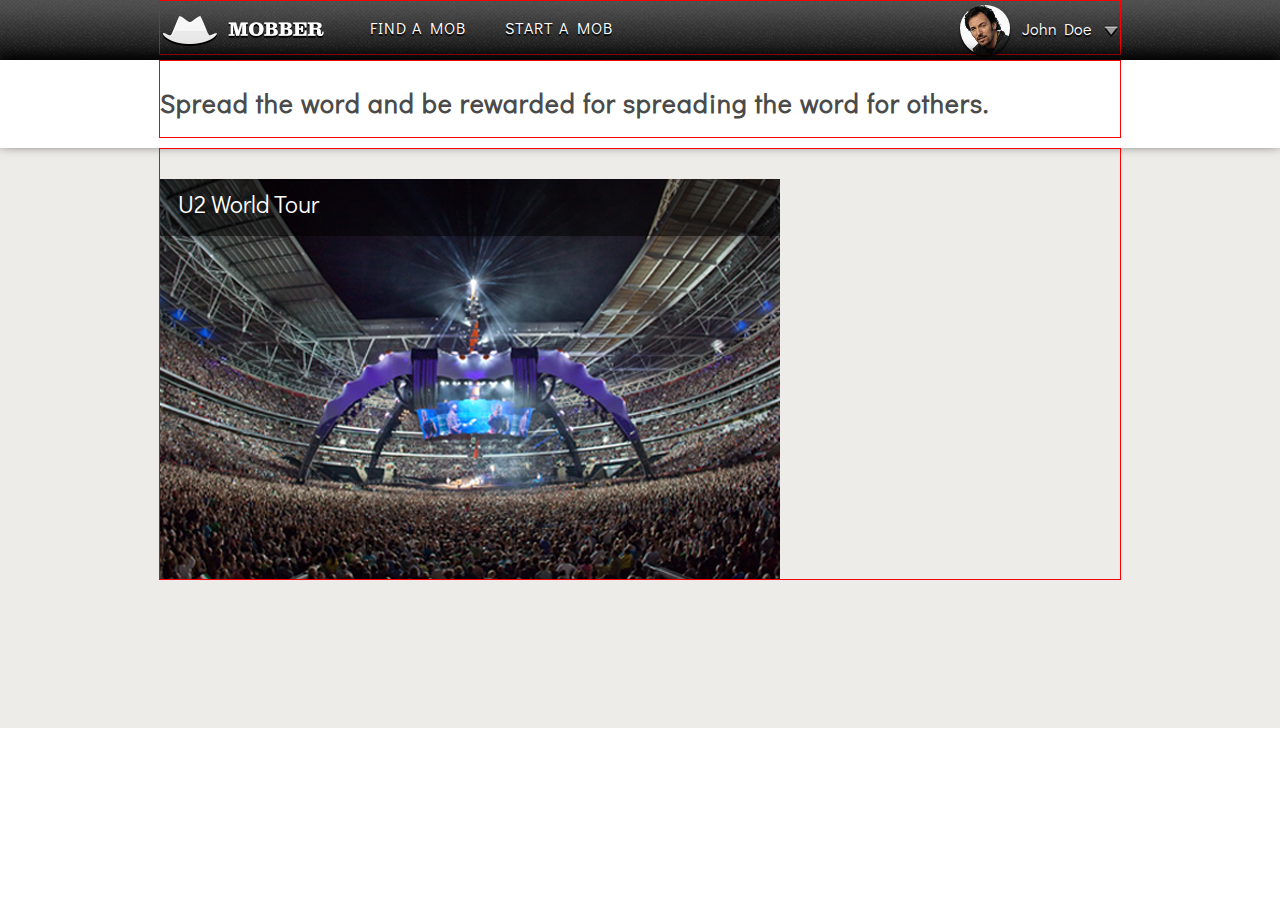
==== index.html @ 50f4acad "Inserted new corrections" ====
<!doctype html>
<html>
<head>
  <title>HTML and CSS</title>
  <link rel="stylesheet" type="text/css" href="main.css">
  <link href='http://fonts.googleapis.com/css?family=Didact+Gothic' rel='stylesheet' type='text/css'>
</head>
<body>

<!-- Header Section -->

  <div class="header">
    <div class="container">
      <img class="mobber-logo" src="img/logo.png">
      <ul class="nav">
       <li>Find a Mob</li>
       <li>Start a Mob</li>
      </ul>
      <div class="user-menu">
        <img class="avatar" src="img/bruce.jpg">
        <span class="user-name">John Doe</span>
        <img class="caret" src="img/caret.png">
      </div>
    </div>
  </div>

<!-- Subheader Section -->

  <div class="subheader">
    <div class="container">
      <h1>Spread the word and be rewarded for spreading the word for others.</h1>
    </div>
  </div>

<!-- Banner Section -->

  <div class="banner">
    <div class="container">
      <img class="arena" src="img/arena.jpg">
      <div class="arena-bar">
      <h2>U2 World Tour</h2>
      </div>
    </div>
  </div>  
</body>
</html>
---- main.css ----
body {
  margin: 0;
  padding: 0;
  font-family: 'Didact Gothic', sans-serif;
  background-color: white;
}
 
body * {
  vertical-align: top;
}

.container {
  border: 1px solid red;
  width: 960px;
  margin: 0 auto;
  position: relative;
}

.header {
	display: block;
	width: 100%;
	padding-right: 0;
	margin: 0;
	background-color: gray;
	background: url('img/bg.png') repeat-x top left;
	height: 60px;
}

/* make EVERYTHING inside the header inline-block*/
.header .container * {
	display: inline-block;
	color: white;
	position: relative;
	text-shadow: 0 2px 1px #000;
}

.mobber-logo {
	padding-top: 12px;
}

.header .nav .user-menu {
	margin: 17px 0 0 20px;
	padding-top: 0;
	padding-left: 15px;
}

.header .nav li {
	font-size: 16px;
	letter-spacing: 1px; 
	display: inline;
	margin-top: 28px;
	margin-right: 35px;
	list-style-type: none;
	text-transform: uppercase;
}

.avatar {
	height: 50px;
	width: 50px;
	border-radius: 50%;
	padding-top: 4px;
	box-shadow: 0px 2px 2px #000;
	display: inline-block;
}

.header .container .user-menu {
	display: inline-block;
	position: absolute;
	right: 0;
	width:160px;
}

.user-name {
	display: inline-block;
	padding-top: 17px;
	padding-left: 8px;
	padding-right: 7px;
}

.caret {
	display: inline-block;
	margin-top: 23px;
}

/* Subheader Section */

.subheader {
	position: relative;
	display: inline-block;
	width: 100%;
	padding-right: 0;
	margin: 0;
	background-color: white;
	box-shadow: 0px -5px 12px #000;
	height: 88px;
}

.container h1 {
	font-size: 26px;
	margin-top: 25px;
	letter-spacing: 1px;
	color: rgba(50, 50, 50, 0.9);
}

/* Banner Section */

.banner {
	display: inline-block;
	width: 100%;
	padding-right: 0;
	margin: 0;
	background-color: rgb(238, 236, 232);
	height: 580px;
}

.arena {
	margin-top: 30px;
	position: relative;
}

.arena-bar {
	width: 620px;
	height: 57px;
	background-color: rgba(0, 0, 0, .5);
	position: absolute;
	top: 30px;

}

.arena-bar h2 {
	color: white;
	margin-left: 18px;
	margin-top: 9px;
	font-size: 24px;
	font-weight: lighter;
}
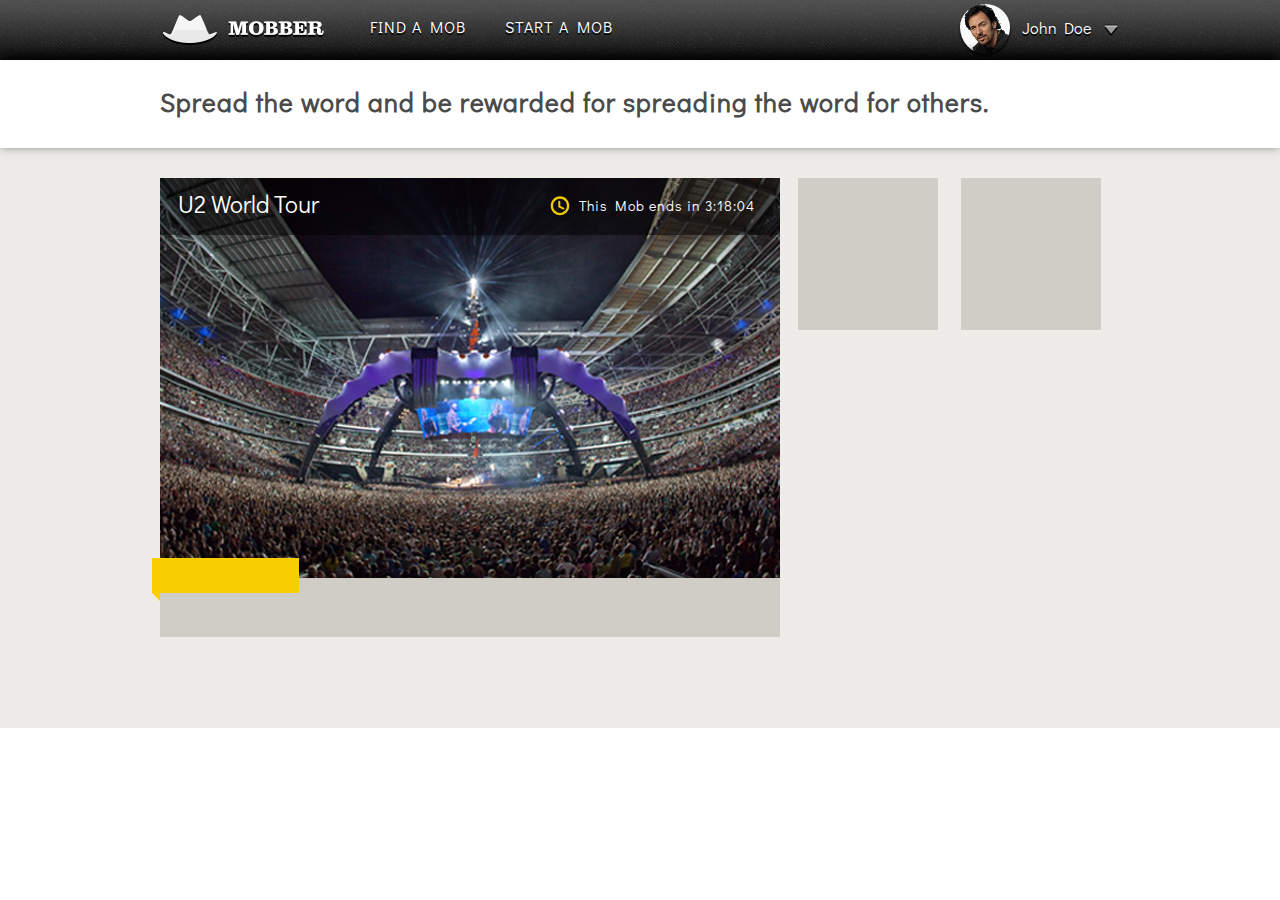
==== commit 4f1b9920: "3:08AM" ====
--- a/index.html
+++ b/index.html
@@ -36,9 +36,24 @@
 
   <div class="banner">
     <div class="container">
-      <img class="arena" src="img/arena.jpg">
-      <div class="arena-bar">
-      <h2>U2 World Tour</h2>
+      <div class="left-container">
+        <div>
+        <img class="arena" src="img/arena.jpg">
+        </div>
+            <div class="arena-bar">
+              <h2>U2 World Tour</h2>
+                <div class="bar-info">
+                  <img src="img/clock.svg">
+                  <span>This Mob ends in 3:18:04</span>
+                </div>
+            </div>
+                <div class="el"></div>
+                <div class="caption">
+                </div>
+      </div>
+      <div class="right-container">
+        <div class="box-one"></div>
+        <div class="box-two"></div>
       </div>
     </div>
   </div>  
--- a/main.css
+++ b/main.css
@@ -10,7 +10,6 @@
 }
 
 .container {
-  border: 1px solid red;
   width: 960px;
   margin: 0 auto;
   position: relative;
@@ -130,16 +129,97 @@
 .arena-bar h2 {
 	color: white;
 	margin-left: 18px;
-	margin-top: 9px;
+	margin-top: 10px;
 	font-size: 24px;
 	font-weight: lighter;
 }
 
-
-
-
-
-
-
-
-
+.arena-bar img {
+	margin-right: 5px;
+	top: 80px;
+}
+
+.bar-info {
+	position: absolute;
+	top: 18px;
+	right: 25px;
+	font-size: 14px;
+	color: white;
+	letter-spacing: 1px;
+}
+
+.el {
+	display: block;
+	position: relative;
+	top: -20px;
+	height: 35px;
+	left: -8px;
+	width: 147px;
+	background: #f9ce00;
+	}
+	
+.el:before, el:after {
+	content: '';
+	display: block;
+	position: absolute;
+	border-style: solid;
+	}
+	
+.el:before {
+	display: block;
+	left: 0;
+	top: 35px;
+	border-width: 4px;
+	border-color: #f9ce00 #f9ce00 transparent transparent;
+	}
+	
+.el:after {
+	display: none;
+	right: 0;
+	top: 35px;
+	border-width: 4px;
+	border-color: #f9ce00 transparent transparent #f9ce00;
+	}
+
+.left-container {
+  width: 620px;
+  height: 580px;	
+  display: inline-block;
+}
+
+.right-container {
+	margin-left: -6px;
+	width: 330px;
+	height: 580px;	
+	display: inline-block;
+}
+
+.box-one {
+	margin-left: 20px;
+	margin-top: 30px; 
+	width: 140px;
+	height: 152px;
+	background-color: rgb(208, 205, 199);
+	display: inline-block;
+}
+
+.box-two {
+	margin-left: 19px;
+	margin-top: 30px; 
+	width: 140px;
+	height: 152px;
+	background-color: rgb(208, 205, 199);
+	display: inline-block;
+}
+
+.caption {
+	margin-top: -60px;
+	width: 620px;
+	height: 84px;
+	background-color: rgb(208, 205, 199);
+}
+
+
+
+
+
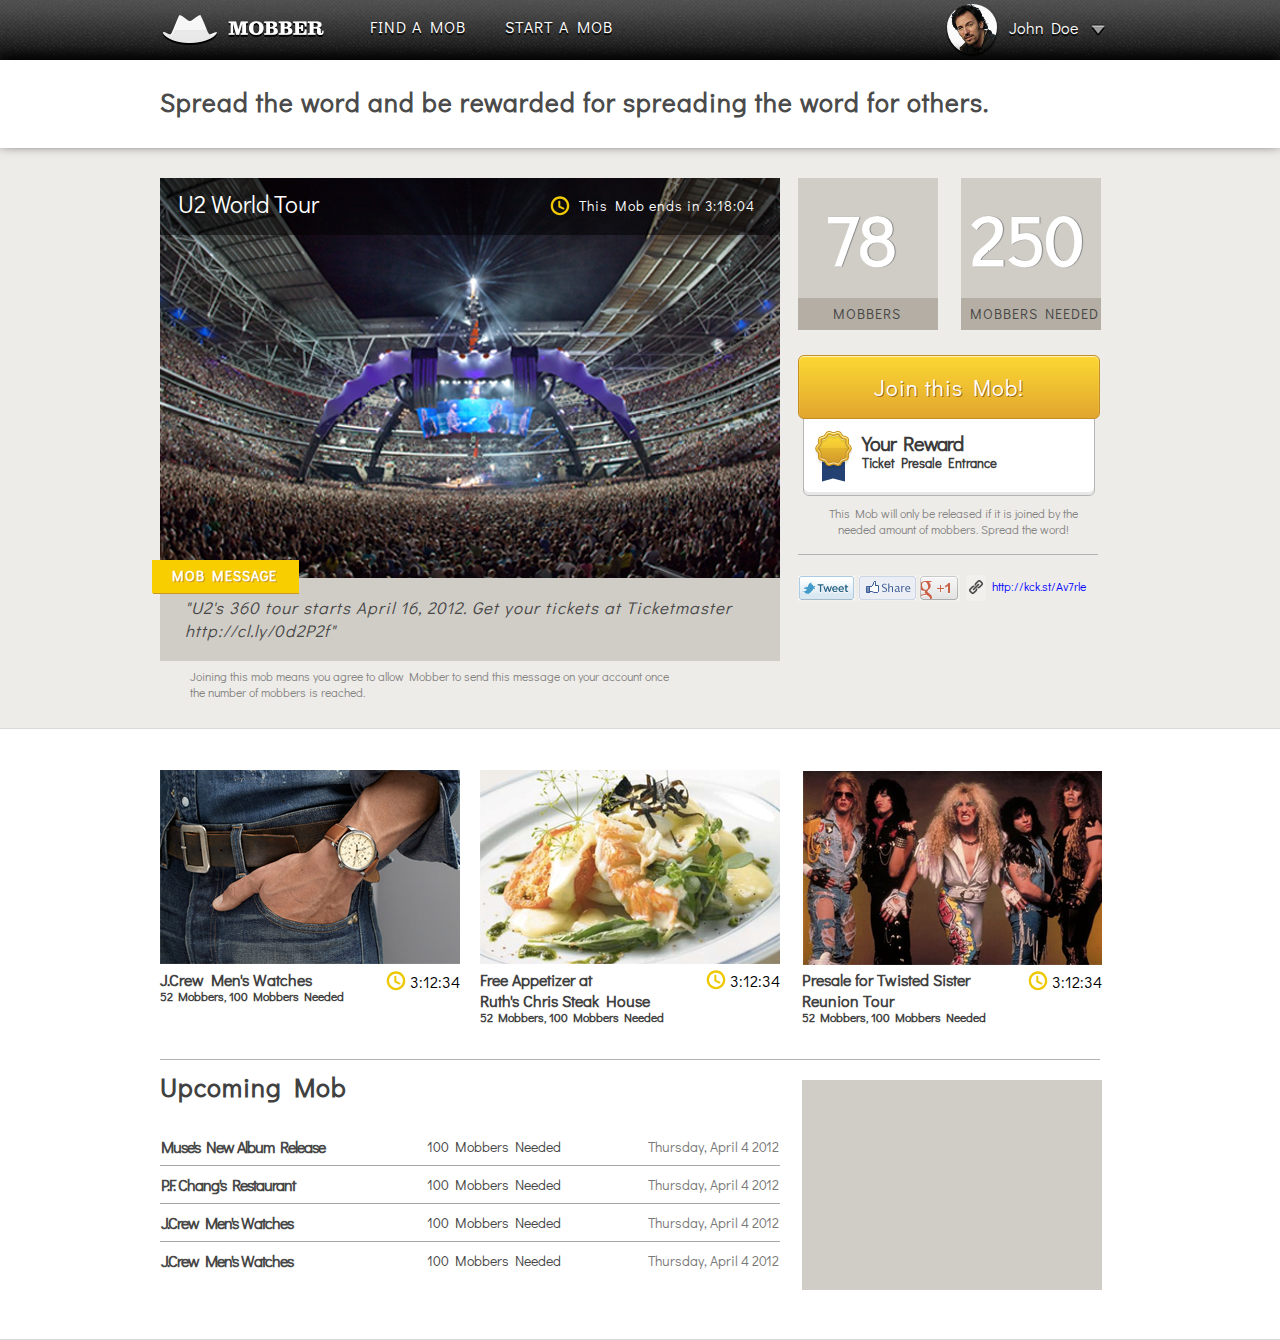
==== commit 4cd9c2c7: "Pre Footer" ====
--- a/index.html
+++ b/index.html
@@ -36,26 +36,146 @@
 
   <div class="banner">
     <div class="container">
-      <div class="left-container">
+
+<!-- Left Column Banner Section -->
+
+      <div class="left-column">
         <div>
         <img class="arena" src="img/arena.jpg">
         </div>
             <div class="arena-bar">
               <h2>U2 World Tour</h2>
                 <div class="bar-info">
-                  <img src="img/clock.svg">
+                  <img class="clock" src="img/clock.svg">
                   <span>This Mob ends in 3:18:04</span>
                 </div>
             </div>
-                <div class="el"></div>
+                <div class="el">
+                  <h1>MOB MESSAGE</h1>
+                </div>
                 <div class="caption">
+                  <h1>"U2's 360 tour starts April 16, 2012. Get your tickets at Ticketmaster<br>http://cl.ly/0d2P2f"</h1>
                 </div>
+                <div class="bottom-copy">
+                  <p>Joining this mob means you agree to allow Mobber to send this message on your account once<br>the number of mobbers is reached.</p>
+                </div>  
       </div>
-      <div class="right-container">
-        <div class="box-one"></div>
-        <div class="box-two"></div>
+
+<!-- Banner Right Column -->
+
+      <div class="right-column">
+        <div class="box-one">
+          <p>78</p>  
+          <div class="small-box-one">
+            <h1>MOBBERS</h1>
+          </div>
+        </div>
+        <div class="box-two">
+            <p>250</p>
+          <div class="small-box-two">
+            <h1>MOBBERS NEEDED</h1>
+          </div>
+        </div>
+        <div class="large-button">
+          <h1>Join this Mob!</h1>
+        </div>
+        <div class="reward-box">
+          <img class="ribbon" src="img/ribbon.png">
+          <h1>Your Reward</h1>
+          <h2>Ticket Presale Entrance</h2>
+        </div>
+        <div class="right-copy">
+          <p>This Mob will only be released if it is joined by the<br>needed amount of mobbers. Spread the word!</p>
+        </div>
+        <div class="line"></div>  
+        <div class="social">
+          <img class="twitter-button" src="img/twitter.png">
+          <img class="facebook-button" src="img/facebook.png">
+          <img class="google-button" src="img/google.png">
+          <img class="link-button" src="img/link.png">
+          <div class="social-link">
+            <span>http://kck.st/Av7rle</span>
+          </div>
+        </div>
       </div>
     </div>
-  </div>  
+  </div>
+
+<!-- Bottom Banner Left Column -->
+
+  <div class="bottom-banner">
+    <div class="container">
+      <div class="gray-line"></div>
+      <div class="left-column">
+        
+        <div class="thumbnail-1">
+          <img class="jcrew-photo" src="img/jcrew.png">
+          <h2>J.Crew Men's Watches</h2>
+          <h3>52 Mobbers, 100 Mobbers Needed</h3>
+          <div class="jcrew-time">
+            <img class="thumb-clock" src="img/clock.svg">
+            <span>3:12:34</span>
+          </div>
+        </div>
+        
+        <div class="thumbnail-2">
+          <img class="ruthchris-photo" src="img/ruthchris.png">
+          <h2>Free Appetizer at<br>Ruth's Chris Steak House</h2>
+          <h3>52 Mobbers, 100 Mobbers Needed</h3>
+          <div class="ruthchris-time">
+            <img class="thumb-clock" src="img/clock.svg">
+            <span>3:12:34</span>
+          </div>
+        </div>
+        <div class="mob-title">
+          <h1>Upcoming Mob</h1>
+        </div>
+        <table class="mob-table">
+          <tr>
+            <td class="col-1">Muse's New Album Release</td>
+            <td class="col-2">100 Mobbers Needed</td>
+            <td class="col-3">Thursday, April 4 2012</td>
+          </tr>
+          <tr>
+            <td class="col-1">P.F. Chang's Restaurant</td>
+            <td class="col-2">100 Mobbers Needed</td>
+            <td class="col-3">Thursday, April 4 2012</td>
+          </tr>
+          <tr>
+            <td class="col-1">J.Crew Men's Watches</td>
+            <td class="col-2">100 Mobbers Needed</td>
+            <td class="col-3">Thursday, April 4 2012</td>
+          </tr>
+          <tr>
+            <td class="col-1-nb" class="col-1">J.Crew Men's Watches</td>
+            <td class="col-2-nb" class="col-2">100 Mobbers Needed</td>
+            <td class="col-3-nb" class="col-3">Thursday, April 4 2012</td>
+          </tr>
+        </table>
+      </div>
+
+<!-- Bottom Banner right Column -->
+
+      <div class="right-column">
+
+        <div class="thumbnail-3">
+          <img class="twistedsister-photo" src="img/twistedsister.png">
+          <h2>Presale for Twisted Sister<br>Reunion Tour</h2>
+          <h3>52 Mobbers, 100 Mobbers Needed</h3>
+          <div class="twisted-time">
+            <img class="thumb-clock" src="img/clock.svg">
+            <span>3:12:34</span>
+          </div>
+        </div>
+        <div class="start-mob">
+        </div>  
+      </div>
+    </div>
+  </div>
+
 </body>
-</html>+</html>
+
+
+
+
--- a/main.css
+++ b/main.css
@@ -14,6 +14,11 @@
   margin: 0 auto;
   position: relative;
 }
+
+.left-column {
+	width: 620px;
+	position: relative;
+}	
 
 .header {
 	display: block;
@@ -60,13 +65,24 @@
 	padding-top: 4px;
 	box-shadow: 0px 2px 2px #000;
 	display: inline-block;
+	-webkit-transition: all 1s ease;
+}
+
+.avatar:hover {
+	height: 50px;
+	width: 50px;
+	border-radius: 50%;
+	padding-top: 4px;
+	box-shadow: 0px 2px 2px #000;
+	display: inline-block;
+	-webkit-transform: rotate(1080deg);
 }
 
 .header .container .user-menu {
 	display: inline-block;
 	position: absolute;
 	right: 0;
-	width:160px;
+	width: 173px;
 }
 
 .user-name {
@@ -101,9 +117,10 @@
 	color: rgba(50, 50, 50, 0.9);
 }
 
-/* Banner Section */
+/* Main Banner Section */
 
 .banner {
+	border-bottom: 1px solid rgb(217, 217, 217);
 	display: inline-block;
 	width: 100%;
 	padding-right: 0;
@@ -112,7 +129,15 @@
 	height: 580px;
 }
 
-.arena {
+/* This is the Top Banner Left Column */
+
+.banner .left-column {
+  width: 620px;
+  height: 580px;	
+  display: inline-block;
+}
+
+.banner .left-column .arena {
 	margin-top: 30px;
 	position: relative;
 }
@@ -123,7 +148,6 @@
 	background-color: rgba(0, 0, 0, .5);
 	position: absolute;
 	top: 30px;
-
 }
 
 .arena-bar h2 {
@@ -134,9 +158,16 @@
 	font-weight: lighter;
 }
 
-.arena-bar img {
+.clock {
 	margin-right: 5px;
 	top: 80px;
+	-webkit-transition: all 1s ease;
+}
+
+.clock:hover {
+	margin-right: 5px;
+	top: 80px;
+	-webkit-transform: rotate(1080deg);
 }
 
 .bar-info {
@@ -149,26 +180,31 @@
 }
 
 .el {
-	display: block;
-	position: relative;
-	top: -20px;
-	height: 35px;
+	display: inline-block;
+	position: relative;
+	top: -18px;
+	height: 33px;
 	left: -8px;
 	width: 147px;
 	background: #f9ce00;
 	}
-	
-.el:before, el:after {
-	content: '';
-	display: block;
-	position: absolute;
-	border-style: solid;
-	}
+
+.el h1 {
+	color: white;
+	margin-left: 1px;
+	padding-bottom: 8px;
+	padding-left: 19px;
+	margin-top: 6px;
+	font-size: 14px;
+	font-weight: bold;
+	border-bottom: 1px solid rgb(201, 150, 40);
+	text-shadow: 1px 1px 0px rgb(201, 150, 40);
+}
 	
 .el:before {
 	display: block;
 	left: 0;
-	top: 35px;
+	top: 33px;
 	border-width: 4px;
 	border-color: #f9ce00 #f9ce00 transparent transparent;
 	}
@@ -181,13 +217,36 @@
 	border-color: #f9ce00 transparent transparent #f9ce00;
 	}
 
-.left-container {
-  width: 620px;
-  height: 580px;	
-  display: inline-block;
-}
-
-.right-container {
+.caption {
+	margin-top: -33px;
+	width: 620px;
+	height: 83px;
+	background-color: rgb(208, 205, 199);
+}
+
+.caption h1 {
+	position: absolute;
+	color: rgb(71, 70, 70);
+	margin-left: 25px;
+	margin-top: 18px;
+	font-size: 17px;
+	font-style: italic;
+	font-weight: lighter;
+}
+
+.bottom-copy p {
+	position: relative;
+	color: rgb(132, 131, 131);
+	margin-left: 30px;
+	margin-top: 7px;
+	font-size: 12px;
+	font-weight: lighter;
+	letter-spacing: 0px;
+}
+
+/* This is the Top Banner Right Column */
+
+.banner .right-column {
 	margin-left: -6px;
 	width: 330px;
 	height: 580px;	
@@ -203,6 +262,17 @@
 	display: inline-block;
 }
 
+.box-one p {
+	color: white;
+	position: absolute;
+	margin-left: 28px;
+	margin-bottom: 0px;
+	margin-top: 15px;
+	font-size: 70px;
+	font-weight: bolder;
+	text-shadow: 1px 0px 1px gray; 
+}
+
 .box-two {
 	margin-left: 19px;
 	margin-top: 30px; 
@@ -212,10 +282,340 @@
 	display: inline-block;
 }
 
-.caption {
-	margin-top: -60px;
+.box-two p {
+	color: white;
+	position: absolute;
+	margin-left: 10px;
+	margin-bottom: 0px;
+	margin-top: 15px;
+	font-size: 70px;
+	font-weight: bolder;
+	text-shadow: 1px 0px 1px gray; 
+}
+
+.small-box-one {
+	position: absolute;
+	margin-left: 0px;
+	margin-top: 120px; 
+	width: 140px;
+	height: 32px;
+	background-color: rgb(180, 174, 164);
+	display: inline-block;
+}
+
+.small-box-one h1 {
+	color: rgb(71, 70, 70);
+	margin-left: 35px;
+	margin-top: 6px;
+	font-size: 14px;
+	font-weight: lighter;
+}
+
+.small-box-two {
+	position: absolute;
+	margin-left: 0px;
+	margin-top: 120px; 
+	width: 140px;
+	height: 32px;
+	background-color: rgb(180, 174, 164);
+	display: inline-block;
+}
+
+.small-box-two h1 {
+	color: rgb(71, 70, 70);
+	margin-left: 9px;
+	margin-top: 6px;
+	font-size: 14px;
+	font-weight: lighter;
+}
+
+.large-button {
+	position: relative;
+	width: 300px;
+	height: 62px;
+	border: 1px solid rgb(195, 143, 38);
+	box-shadow: inset 0px 1px 1px rgb(255, 244, 194); 
+	border-radius: 6px;
+	display: inline-block;
+	margin-left: 20px;
+	margin-top: 25px; 
+	background: #fcd833; /* Old browsers */
+	background: -moz-linear-gradient(top, #fcd833 0%, #e1a52e 100%); /* FF3.6+ */
+	background: -webkit-gradient(linear, left top, left bottom, color-stop(0%,#fcd833), color-stop(100%,#e1a52e)); /* Chrome,Safari4+ */
+	background: -webkit-linear-gradient(top, #fcd833 0%,#e1a52e 100%); /* Chrome10+,Safari5.1+ */
+	background: -o-linear-gradient(top, #fcd833 0%,#e1a52e 100%); /* Opera 11.10+ */
+	background: -ms-linear-gradient(top, #fcd833 0%,#e1a52e 100%); /* IE10+ */
+	background: linear-gradient(to bottom, #fcd833 0%,#e1a52e 100%); /* W3C */
+	filter: progid:DXImageTransform.Microsoft.gradient( startColorstr='#fcd833', endColorstr='#e1a52e',GradientType=0 ); /* IE6-9 */
+}
+
+.large-button h1 {
+	color: white;
+	margin-left: 75px;
+	margin-top: 17px;
+	font-size: 22px;
+	text-shadow: 1px 1px 0px rgb(163, 106, 31);
+	font-weight: lighter;
+}
+
+.reward-box {
+	background-color: white;
+	display: inline-block;
+	width: 290px;
+	height: 80px;
+	border: 1px solid rgb(181, 180, 180);
+	box-shadow: inset 0px -3px 0px rgb(232, 232, 232); 
+	border-radius: 6px;
+	margin-left: 25px;
+	margin-top: -5px; 
+}
+
+.right-copy p {
+	text-align: center;
+	position: relative;
+	color: rgb(132, 131, 131);
+	margin-left: 20px;
+	margin-top: 9px;
+	font-size: 12px;
+	font-weight: lighter;
+	letter-spacing: 0px;
+}
+
+.ribbon {
+	margin-left: 10px;
+	margin-top: 14px;
+}
+
+.reward-box h1 {
+	display: inline-block;
+	font-weight: bold;
+	letter-spacing: -1px;
+	margin-top: 15px;
+	margin-left: 4px;
+	font-size: 20px;
+	color: rgb(59, 59, 59);
+}
+
+.reward-box h2 {
+	display: inline-block;
+	margin-top: -30px;
+	margin-left: 58px;
+	font-size: 13px;
+	color: rgb(59, 59, 59);
+}
+
+.twitter-button {
+	margin-left: 20px;
+	margin-top: 5px;
+}
+
+.facebook-button {
+	margin-left: -2px;
+	margin-top: 5px;
+	display: inline-block;
+}
+
+.google-button {
+	margin-left: -2px;
+	margin-top: 5px;
+	display: inline-block;
+}
+
+.link-button {
+	margin-left: 2px;
+	margin-top: 5px;
+	display: inline-block;
+}
+
+.social-link {
+	color: blue;
+	font-size: 12px;
+	margin-left: 2px;
+	margin-top: 8px;
+	display: inline-block;
+}
+
+.line {
+	background-color: rgb(177, 177, 177);
+	position: relative;
+	width: 300px;
+	height: 1px;
+	display: inline-block;
+	margin-left: 20px;
+	margin-top: 5px; 
+}
+
+/* This is the Bottom Banner */
+
+.bottom-banner {
+	border-bottom: 1px solid rgb(217, 217, 217);
+	display: inline-block;
+	width: 100%;
+	padding-right: 0;
+	margin: 0;
+	background-color: white;
+	height: 610px;
+}
+
+/* This is the Bottom Banner Left Column */
+
+.left-column {
 	width: 620px;
-	height: 84px;
+	position: relative;
+	display: inline-block;
+}
+
+.thumbnail-1 {
+	top: 41px;
+	display: inline-block;
+	position: relative;
+}
+
+.thumbnail-1 h2 {
+	margin-top: 4px;
+	font-weight: bold;
+	color: rgb(65, 65, 65);
+	font-size: 16px;
+}
+
+.thumbnail-1 h3 {
+	margin-top: -15px;
+	font-weight: bold;
+	color: rgb(65, 65, 65);
+	font-size: 12px;
+}
+
+.jcrew-time {
+	top: 201px;
+	position: absolute;
+	right: 0px;
+}
+
+.thumbnail-2 {
+	top: 40px;
+	padding-left: 16px;
+	display: inline-block;
+	position: relative;
+}
+
+.thumbnail-2 h2 {
+	margin-top: 4px;
+	font-weight: bold;
+	color: rgb(65, 65, 65);
+	font-size: 16px;
+}
+
+.thumbnail-2 h3 {
+	margin-top: -15px;
+	font-weight: bold;
+	color: rgb(65, 65, 65);
+	font-size: 12px;
+}
+
+.ruthchris-time {
+	top: 201px;
+	position: absolute;
+	right: 0px;
+}
+
+/* This is the Bottom Banner Left Column */
+
+.right-column {
+	width: 330px;
+	position: relative;
+	display: inline-block;
+}
+
+.thumbnail-3 {
+	padding-left: 18px;
+	top: 41px;
+	display: inline-block;
+	position: relative;
+}
+
+.thumbnail-3 h2 {
+	margin-top: 4px;
+	font-weight: bold;
+	color: rgb(65, 65, 65);
+	font-size: 16px;
+}
+
+.thumbnail-3 h3 {
+	margin-top: -15px;
+	font-weight: bold;
+	color: rgb(65, 65, 65);
+	font-size: 12px;
+}
+
+.twisted-time {
+	top: 201px;
+	position: absolute;
+	right: 0px;
+}
+
+.gray-line {
+	position: absolute;
+	width: 940px;
+	margin-top: 330px;
+	border-bottom: 1px solid rgb(177, 177, 177);
+}
+
+.mob-title h1 {
+	margin-top: 43px;
+	top: 30px;
+	position: relative;
+	color: rgb(65, 65, 65);
+	font-size: 26px;
+	font-weight: bold;
+}
+
+table {
+	line-height: 35px;
+	width: 620px;
+	border-spacing: 0px;
+	top: 36px;
+	position: relative;
+	color: rgb(65, 65, 65);
+	font-size: 14px;
+}
+
+td {
+	border-bottom: 1px solid #A7A7A7;
+}
+
+.col-1-nb, .col-2-nb, .col-3-nb {
+	border: none;
+}
+
+.col-1, .col-1-nb {
+	color: rgb(70, 70, 70);
+	font-size: 16px;
+	font-weight: bold;
+	letter-spacing: -1px;
+}
+
+.col-2, .col-2-nb {
+	text-align: center;
+	color: rgb(70, 70, 70);
+	font-size: 14px;
+	font-weight: lighter;
+}
+
+.col-3, .col-3-nb {
+	color: rgb(120, 120, 120);
+	text-align: right;
+	font-size: 14px;
+	font-weight: lighter;
+}
+
+.start-mob {
+	margin-left: 18px;
+	margin-top: 43px;
+	top: 41px;
+	display: inline-block;
+	position: relative;
+	width: 300px;
+	height: 210px;
 	background-color: rgb(208, 205, 199);
 }
 
@@ -223,3 +623,11 @@
 
 
 
+
+
+
+
+
+
+
+
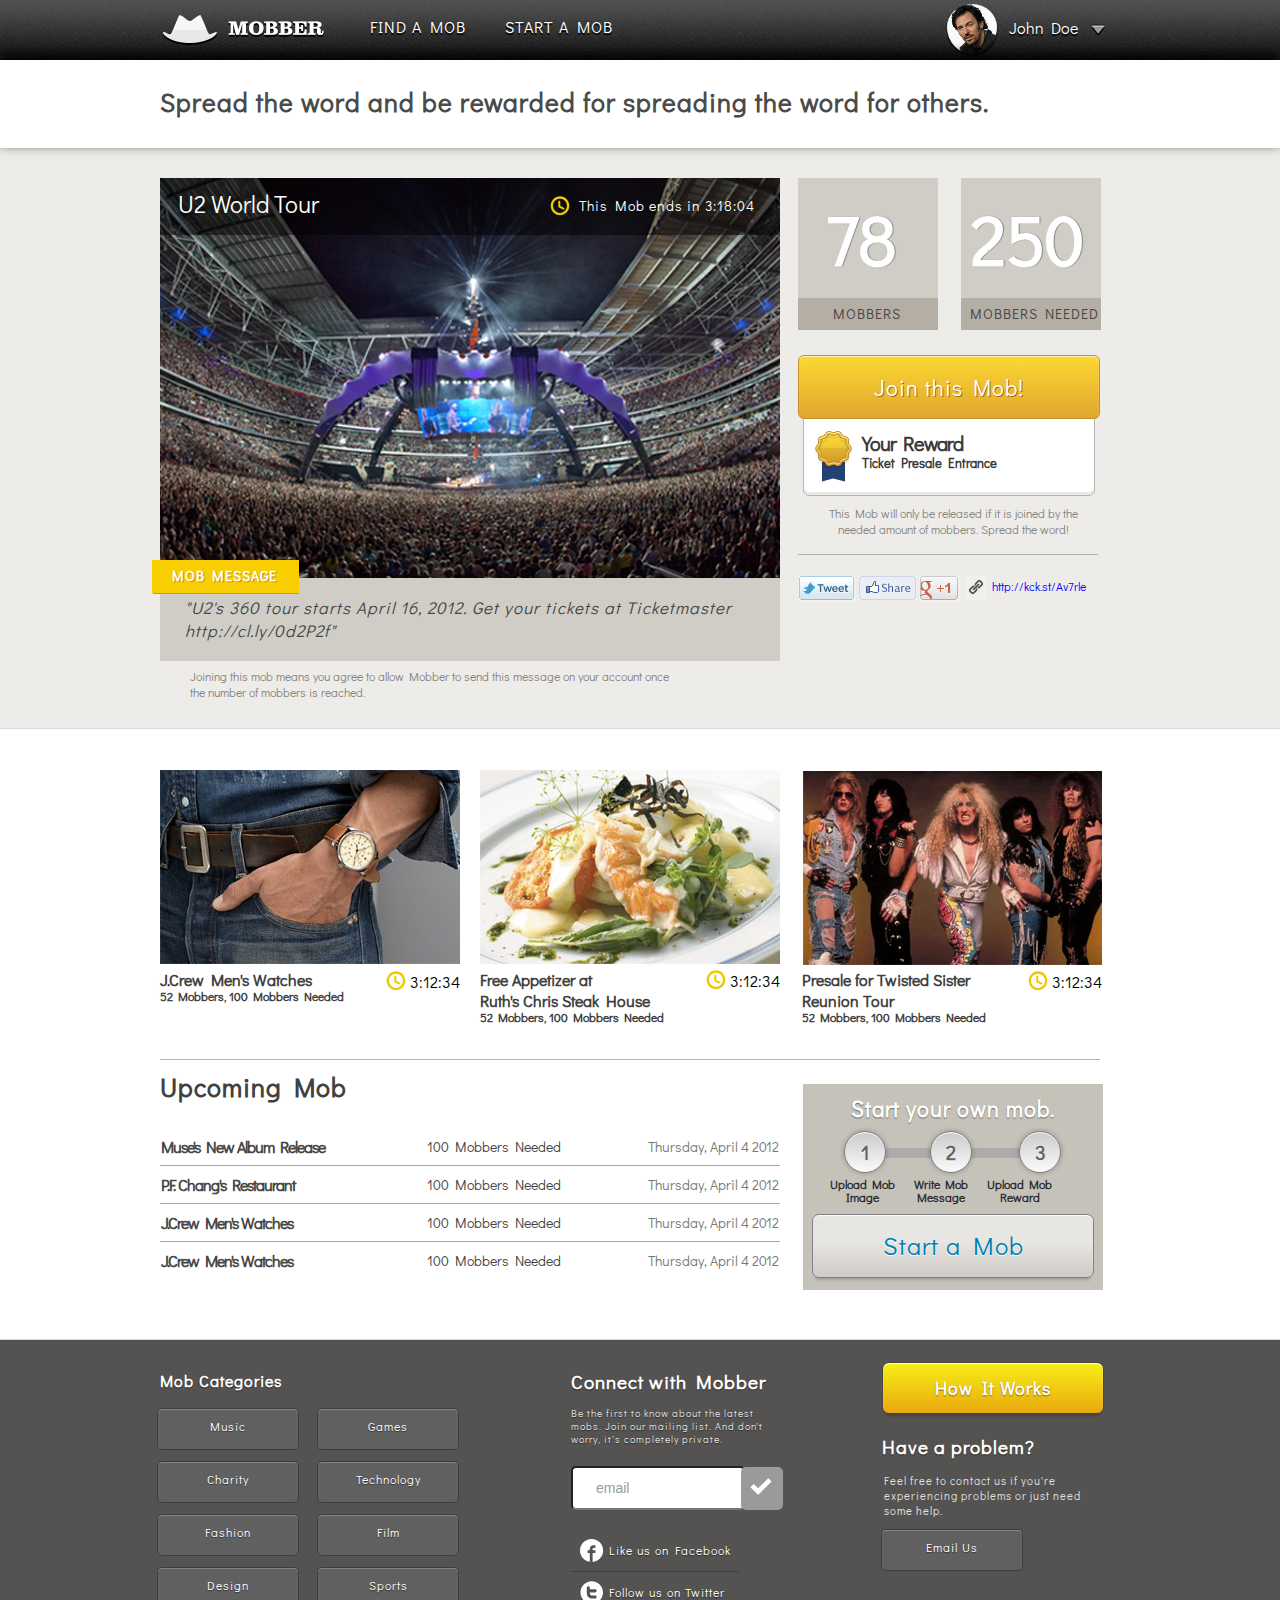
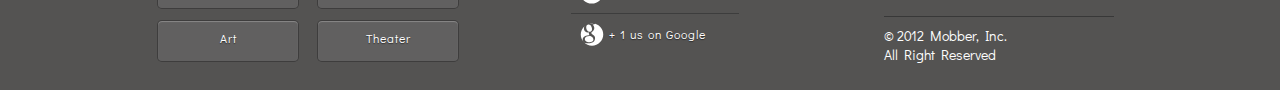
==== commit bfe3462b: "Last Finish" ====
--- a/index.html
+++ b/index.html
@@ -167,12 +167,97 @@
             <span>3:12:34</span>
           </div>
         </div>
-        <div class="start-mob">
+          <div class="box-behind">
+            <div class="start-title">
+              <h1>Start your own mob.</h1>
+            </div>
+            <div class="back-bar"></div>
+            <div class="btns-box">
+              <div class="btn1">1</div>
+              <div class="btn2">2</div>
+              <div class="btn3">3</div>
+            </div> 
+            <ul class="box-list">
+            <li>Upload Mob<br> Image</li>
+            <li>Write Mob<br> Message</li>
+            <li>Upload Mob<br> Reward</li>
+            </ul>
+            <di class="box-btn">Start a Mob</di>
+            </div>
+            </div>
+          </div>
         </div>  
       </div>
     </div>
   </div>
 
+<!-- Footer -->
+
+  <div class="footer">
+    <div class="container">
+      <div class="left-column">
+        <div class="left">
+          <div class="mob-cat">
+            <h1>Mob Categories</h1>
+          </div>
+          <div class="btn-col1"> 
+            <div class="ftr-btn">Music</div>
+            <div class="ftr-btn">Charity</div>
+            <div class="ftr-btn">Fashion</div>
+            <div class="ftr-btn">Design</div>
+            <div class="ftr-btn">Art</div>
+          </div>
+          <div class="btn-col2">  
+            <div class="ftr-btn">Games</div>
+            <div class="ftr-btn">Technology</div>
+            <div class="ftr-btn">Film</div>
+            <div class="ftr-btn">Sports</div>
+            <div class="ftr-btn">Theater</div>
+          </div> 
+          <div class="middle">
+            <div class="connect">
+              <h1>Connect with Mobber</h1>
+              <p class="first">Be the first to know about the latest<br> mobs. Join our mailing list. And don't<br> worry, it's completely private.</p>
+            </div>
+            <input type="text" name="input" value="email">
+            <div class="check-box">
+              <img src="img/check.svg">
+            </div>
+            <ul class="footer-social">
+              <li >
+                <img src="img/facebook.svg">
+                <span>Like us on Facebook</span>
+              </li>
+              <li >
+                <img src="img/twitter.svg">
+                <span>Follow us on Twitter</span>
+              </li>
+              <li >
+                <img src="img/googleplus.svg">
+                <span>+ 1 us on Google</span>
+              </li>
+            </ul>
+          </div>
+        </div>
+      </div>
+
+<!-- Right Column Footer -->
+
+    <div class="right-column">
+      <div class="btn-how">How It Works</div>
+        <div. class="have">
+          <h1>Have a problem?</h1>
+            <div class="last">
+              <p class="feel-free">Feel free to contact us if you're<br> experiencing problems or just need<br> some help.</p>
+              <div class="footer-button">Email Us</div>
+              <p class="last-two">&#169 2012 Mobber, Inc.<br> All Right Reserved</p>
+            </div>  
+        </div>
+      </div>
+    </div>
+
+  </div>
+ 
 </body>
 </html>
 
--- a/main.css
+++ b/main.css
@@ -448,6 +448,7 @@
 /* This is the Bottom Banner */
 
 .bottom-banner {
+	position: relative;
 	border-bottom: 1px solid rgb(217, 217, 217);
 	display: inline-block;
 	width: 100%;
@@ -518,7 +519,7 @@
 	right: 0px;
 }
 
-/* This is the Bottom Banner Left Column */
+/* This is the Bottom Banner Right Column */
 
 .right-column {
 	width: 330px;
@@ -608,26 +609,374 @@
 	font-weight: lighter;
 }
 
-.start-mob {
-	margin-left: 18px;
-	margin-top: 43px;
-	top: 41px;
-	display: inline-block;
-	position: relative;
+.box-behind {
 	width: 300px;
-	height: 210px;
-	background-color: rgb(208, 205, 199);
-}
-
-
-
-
-
-
-
-
-
-
-
-
-
+	height: 206px;
+	position: relative;
+	left: 19px;
+	top: 81px;
+	background: #C5C2BA;
+}
+
+.start-title h1 {
+	padding-top: 10px;
+	text-align: center;
+	margin: 7px auto;
+	color: white;
+	font-size: 22px;
+	text-shadow:0 1px 1px rgba(0, 0, 0, 0.48);
+}
+
+.back-bar {
+	width: 200px;
+	height: 10px;
+	background-color: #AFABAB;
+	margin: 25px auto;
+	position: relative;
+}
+
+.btns-box {
+	position: absolute;
+	top: 47px;
+	left: 41px;
+	width: 217px;
+}
+
+.btn1 {
+	display: inline-block;
+	width: 40px;
+	height: 40px;
+	border-radius: 50%;
+	text-align: center;
+	line-height: 40px;
+	font-weight: bold;
+	color: #646464;
+	font-size: 20px;
+	text-shadow: 0 1px 0px rgba(255, 255, 255, 1);
+	border: 1px solid rgba(128, 128, 128, 1);
+	box-shadow: inset 0px 1px 0 0px rgba(255, 255, 255, 1),
+	0 0 4px 1px rgba(0, 0, 0, 0.20);
+	background: rgb(214,214,214); /* Old browsers */
+	background: -moz-linear-gradient(top,  rgba(214,214,214,1) 1%, rgba(251,251,251,1) 100%); /* FF3.6+ */
+	background: -webkit-gradient(linear, left top, left bottom, color-stop(1%,rgba(214,214,214,1)), color-stop(100%,rgba(251,251,251,1))); /* Chrome,Safari4+ */
+	background: -webkit-linear-gradient(top,  rgba(214,214,214,1) 1%,rgba(251,251,251,1) 100%); /* Chrome10+,Safari5.1+ */
+	background: -o-linear-gradient(top,  rgba(214,214,214,1) 1%,rgba(251,251,251,1) 100%); /* Opera 11.10+ */
+	background: -ms-linear-gradient(top,  rgba(214,214,214,1) 1%,rgba(251,251,251,1) 100%); /* IE10+ */
+	background: linear-gradient(to bottom,  rgba(204, 203, 203, 1) 1%,rgba(251,251,251,1) 100%); /* W3C */
+	filter: progid:DXImageTransform.Microsoft.gradient( startColorstr='#d6d6d6  ', endColorstr='#fbfbfb ',GradientType=0 ); /* IE6-9 */
+
+
+}
+
+.btn2 {
+	display: inline-block;
+	width: 40px;
+	height: 40px;
+	margin-left: 40px;
+	border-radius: 50%;
+	text-align: center;
+	line-height: 40px;
+	font-weight: bold;
+	color: #646464;
+	font-size: 20px;
+	text-shadow: 0 1px 0px rgba(255, 255, 255, 1);
+	border: 1px solid rgba(128, 128, 128, 1);
+	box-shadow: inset 0px 1px 0 0px rgba(255, 255, 255, 1),
+	0 0 4px 1px rgba(0, 0, 0, 0.20);
+	background: rgb(214,214,214); /* Old browsers */
+	background: -moz-linear-gradient(top,  rgba(214,214,214,1) 1%, rgba(251,251,251,1) 100%); /* FF3.6+ */
+	background: -webkit-gradient(linear, left top, left bottom, color-stop(1%,rgba(214,214,214,1)), color-stop(100%,rgba(251,251,251,1))); /* Chrome,Safari4+ */
+	background: -webkit-linear-gradient(top,  rgba(214,214,214,1) 1%,rgba(251,251,251,1) 100%); /* Chrome10+,Safari5.1+ */
+	background: -o-linear-gradient(top,  rgba(214,214,214,1) 1%,rgba(251,251,251,1) 100%); /* Opera 11.10+ */
+	background: -ms-linear-gradient(top,  rgba(214,214,214,1) 1%,rgba(251,251,251,1) 100%); /* IE10+ */
+	background: linear-gradient(to bottom,  rgba(204, 203, 203, 1) 1%,rgba(251,251,251,1) 100%); /* W3C */
+	filter: progid:DXImageTransform.Microsoft.gradient( startColorstr='#d6d6d6  ', endColorstr='#fbfbfb ',GradientType=0 ); /* IE6-9 */
+
+
+}
+
+.btn3 {
+	display: inline-block;
+	width: 40px;
+	height: 40px;
+	border-radius: 50%;
+	position: absolute;
+	right: 0;
+	text-align: center;
+	line-height: 40px;
+	font-weight: bold;
+	color: #646464;
+	font-size: 20px;
+	text-shadow: 0 1px 0px rgba(255, 255, 255, 1);
+	border: 1px solid rgba(128, 128, 128, 1);
+	box-shadow: inset 0px 1px 0 0px rgba(255, 255, 255, 1),
+	0 0 4px 1px rgba(0, 0, 0, 0.20);
+	background: rgb(214,214,214); /* Old browsers */
+	background: -moz-linear-gradient(top,  rgba(214,214,214,1) 1%, rgba(251,251,251,1) 100%); /* FF3.6+ */
+	background: -webkit-gradient(linear, left top, left bottom, color-stop(1%,rgba(214,214,214,1)), color-stop(100%,rgba(251,251,251,1))); /* Chrome,Safari4+ */
+	background: -webkit-linear-gradient(top,  rgba(214,214,214,1) 1%,rgba(251,251,251,1) 100%); /* Chrome10+,Safari5.1+ */
+	background: -o-linear-gradient(top,  rgba(214,214,214,1) 1%,rgba(251,251,251,1) 100%); /* Opera 11.10+ */
+	background: -ms-linear-gradient(top,  rgba(214,214,214,1) 1%,rgba(251,251,251,1) 100%); /* IE10+ */
+	background: linear-gradient(to bottom,  rgba(204, 203, 203, 1) 1%,rgba(251,251,251,1) 100%); /* W3C */
+	filter: progid:DXImageTransform.Microsoft.gradient( startColorstr='#d6d6d6  ', endColorstr='#fbfbfb ',GradientType=0 ); /* IE6-9 */
+}
+
+.box-list {
+	margin-left: -28px;
+	margin-top: -5px;
+}
+
+.box-list li {
+	display: inline-block;
+	margin-left: 15px;
+	list-style: none;
+	font-size: 12px;
+	font-weight: bold;
+	text-align: center;
+	line-height: 13px;
+	color: #313131;
+	text-shadow: 0 1px 1px rgba(225, 225, 225, .50);
+	}
+
+.box-btn {
+	display: inline-block;
+	position: relative;
+	width: 280px;
+	height: 62px;
+	margin: -6px 9px;
+	border-radius: 7px;
+	text-align: center;
+	line-height: 62px;
+	letter-spacing: 1px;
+	font-size: 25px;
+	color: #007FB2;
+	text-shadow: 0 1px 1px rgba(255, 255, 255, 1);
+	border: 1px solid rgba(128, 128, 128, 1);
+	background: rgb(231,230,226); /* Old browsers */
+	background: -moz-linear-gradient(top,  rgba(231,230,226,1) 43%, rgba(209,205,200,1) 93%); /* FF3.6+ */
+	background: -webkit-gradient(linear, left top, left bottom, color-stop(43%,rgba(231,230,226,1)), color-stop(93%,rgba(209,205,200,1))); /* Chrome,Safari4+ */
+	background: -webkit-linear-gradient(top,  rgba(231,230,226,1) 43%,rgba(209,205,200,1) 93%); /* Chrome10+,Safari5.1+ */
+	background: -o-linear-gradient(top,  rgba(231,230,226,1) 43%,rgba(209,205,200,1) 93%); /* Opera 11.10+ */
+	background: -ms-linear-gradient(top,  rgba(231,230,226,1) 43%,rgba(209,205,200,1) 93%); /* IE10+ */
+	background: linear-gradient(to bottom,  rgba(231,230,226,1) 43%,rgba(209,205,200,1) 93%); /* W3C */
+	filter: progid:DXImageTransform.Microsoft.gradient( startColorstr='#e7e6e2  ', endColorstr='#d1cdc8 ',GradientType=0 ); /* IE6-9 */
+	box-shadow: 0px 5px 3px -3px rgba(0, 0, 0, 0.18), 
+	inset 0px 1px 1px 0px rgba(255, 255, 255, 1);
+}
+
+/* This is the Footer */
+
+.footer {
+	height: 350px;
+	background: #545352;
+	position: relative;
+}
+
+.left-column {
+	width: 620px;
+	position: relative;
+	display: inline-block;
+}
+
+.mob-cat {
+	margin-top: 30px;
+	margin-bottom: 6px;
+	padding: 0;
+	font-size: 19px;
+	color: white;
+	text-shadow: 0 1px 1px rgba(0, 0, 0, .50);
+}
+
+.mob-cat h1 {
+	top: 25px;
+	margin-top: 30px;
+	margin-bottom: 6px;
+	padding: 0;
+	font-size: 16px;
+	color: white;
+	text-shadow: 0 1px 1px rgba(0, 0, 0, .50);
+}
+
+.btn-col1, .btn-col2 {
+	display: inline-block;
+	margin-right: 20px;
+}
+
+.ftr-btn {
+	width: 140px;
+	height: 40px;
+	border-radius: 5px;
+	margin: 11px -3px;
+	font-size: 12px;
+	letter-spacing: 1px;
+	text-align: center;
+	line-height: 35px;
+	color: #FFF;
+	background: #616060;
+	text-shadow: 0 1px 1px rgba(0, 0, 0, .50);
+	border: 1px solid rgba(0, 0, 0, 0.36);
+	box-shadow: inset 0px 1px 1px 0px rgba(255, 255, 255, .254);
+}
+
+.middle {
+	display: inline-block;
+	position: absolute;
+	top: 20px;
+	margin-left: 95px;
+	color: #FFF;
+	text-shadow: 0 1px 1px rgba(0, 0, 0, .50);
+}
+
+.connect h1 {
+	margin-top: 9px;
+	position: relative;
+	padding-top: 0px;
+	color: white;
+	font-size: 19px;
+}
+
+.first {
+	font-size: 10px;
+	color: #E3E3E1;
+	letter-spacing: 1px;
+}
+
+input {
+	width: 147px;
+	height: 40px;
+	border-radius: 5px;
+	padding: 0 0px 0 23px;
+	margin-top: 10px;
+	position: absolute;
+}
+
+input[type="text"] {
+	font-size: 14px;
+	color: #9B9A9A;
+}
+
+.check-box {
+	margin: 21px;
+	width: 42px;
+	height: 43px;
+	background: #9B9A9A;
+	position: absolute;
+	margin-left: 170px;
+	margin-top: 11px;
+	border-radius: 5px;
+}
+
+.check-box img {
+	margin: 10px 8px;
+}
+
+.footer-social {
+	display: inline-block;
+	margin-top: 74px;
+	padding: 0;
+	list-style: none;
+}
+
+.footer-social li {
+	padding: 8px;
+	font-size: 12px;
+	letter-spacing: 1px;
+	line-height: 25px;
+	border-bottom: 1px solid #3D3D3D;
+	text-shadow: 0 1px 1px rgba(0, 0, 0, .50);
+}
+
+.footer-social li:last-child {
+	border: none;
+}
+
+.btn-how {
+	width: 220px;	
+	height: 50px;
+	display: inline-block;
+	position: absolute;
+	right: 10px;
+	top: 22px;
+	border-radius: 7px;
+	text-align: center;
+	line-height: 50px;
+	letter-spacing: 1px;
+	font-size: 18px;
+	font-weight: bold;
+	color: #FFF;
+	text-shadow: 0 1px 1px rgba(0, 0, 0, .50);
+	background: rgb(247,239,22); /* Old browsers */
+	background: -moz-linear-gradient(top,  rgba(247,239,22,1) 0%, rgba(234,168,14,1) 100%); /* FF3.6+ */
+	background: -webkit-gradient(linear, left top, left bottom, color-stop(0%,rgba(247,239,22,1)), color-stop(100%,rgba(234,168,14,1))); /* Chrome,Safari4+ */
+	background: -webkit-linear-gradient(top,  rgba(247,239,22,1) 0%,rgba(234,168,14,1) 100%); /* Chrome10+,Safari5.1+ */
+	background: -o-linear-gradient(top,  rgba(247,239,22,1) 0%,rgba(234,168,14,1) 100%); /* Opera 11.10+ */
+	background: -ms-linear-gradient(top,  rgba(247,239,22,1) 0%,rgba(234,168,14,1) 100%); /* IE10+ */
+	background: linear-gradient(to bottom,  rgba(247,239,22,1) 0%,rgba(234,168,14,1) 100%); /* W3C */
+	filter: progid:DXImageTransform.Microsoft.gradient( startColorstr='#f7ef16', endColorstr='#eaa80e',GradientType=0 ); /* IE6-9 */
+	border: 1px solid rgba(70, 70, 70, 1);
+	box-shadow: 0px 5px 3px -3px rgba(0, 0, 0, 0.18), 
+	inset 0px 1px 1px 0px rgba(255, 254, 236, 1);
+}
+
+.have h1 {
+	display: inline-block;
+	margin-top: 94px;
+	margin-left: 98px;
+	color: white;
+	font-size: 19px;
+	letter-spacing: 1px;
+	text-shadow: 0 1px 1px rgba(0, 0, 0, .50);
+}
+
+.last {
+	margin-left: 100px;
+	padding-bottom: 5px;
+}
+
+.feel-free {
+	margin-top: -7px;
+	font-size: 11px;
+	color: #E3E3E1;
+	letter-spacing: 1px;
+	padding-top: 8px;
+}
+
+.footer-button {
+	width: 140px;
+	height: 40px;
+	border-radius: 5px;
+	margin: 11px -3px;
+	font-size: 12px;
+	letter-spacing: 1px;
+	text-align: center;
+	line-height: 35px;
+	color: #FFF;
+	background: #616060;
+	text-shadow: 0 1px 1px rgba(0, 0, 0, .50);
+	border: 1px solid rgba(0, 0, 0, 0.36);
+	box-shadow: inset 0px 1px 1px 0px rgba(255, 255, 255, .254);
+}
+
+.last-two {
+	padding-top: 9px;
+	margin-top: 45px;
+	border-top: 1px solid rgba(56, 56, 56, 1);
+	color: white;
+	font-size: 14px;
+	font-weight: lighter;
+}
+
+
+
+
+
+
+
+
+
+
+
+
+
+
+
